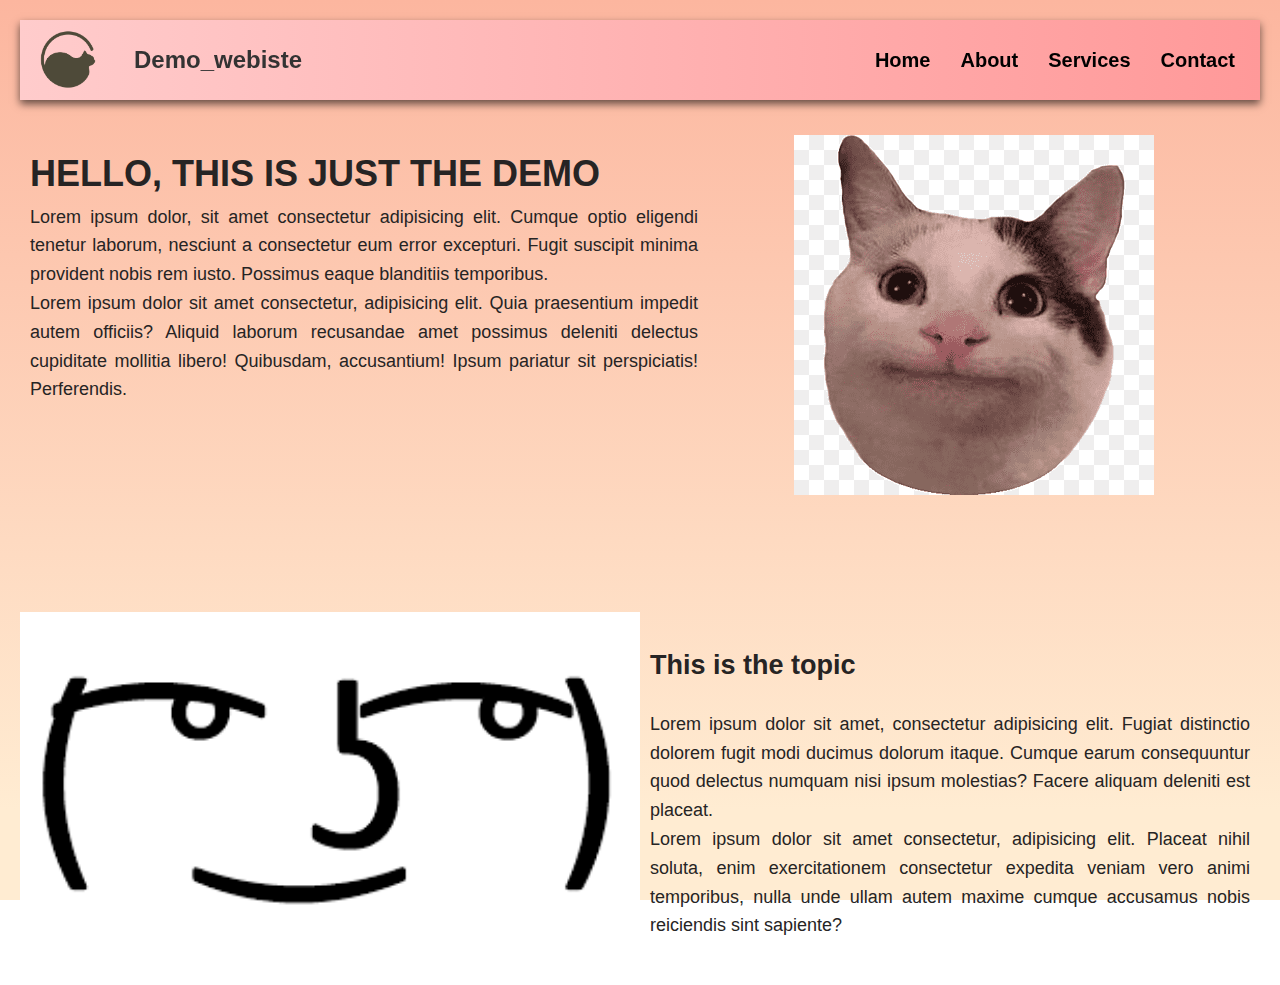
==== index.html @ c100645d "Add files via upload" ====
<!DOCTYPE html>
<html lang="en">
<head>
    <meta charset="UTF-8">
    <meta name="viewport" content="width=device-width, initial-scale=1.0">
    <title>BE BETTER WITH BELU</title>
    <link rel="stylesheet" href="style.css">
</head>
<body>
    <header>
        <div class="top-bar">
            <div class="logo">
                <a href="index.html">
                    <img src="logo-transparent-png2.png" alt="logo" width="70" height="60">
                </a>   
                <a href="index.html">
                    <h3>Demo_webiste</h3>
                </a>
            </div>
            <div class="nav-menu">
                <a href="home.html">Home</a>
                <a href="#about">About</a>
                <a href="#services">Services</a>
                <a href="#contact">Contact</a>
            </div>  
        </div>
    </header>
    <div class="first_paragraph">
        <div class="text1">
            <h1>HELLO, THIS IS JUST THE DEMO</h1>
            <p>Lorem ipsum dolor, sit amet consectetur adipisicing elit. Cumque optio eligendi tenetur laborum, nesciunt a consectetur eum error excepturi. Fugit suscipit minima provident nobis rem iusto. Possimus eaque blanditiis temporibus.</p>
            <p>Lorem ipsum dolor sit amet consectetur, adipisicing elit. Quia praesentium impedit autem officiis? Aliquid laborum recusandae amet possimus deleniti delectus cupiditate mollitia libero! Quibusdam, accusantium! Ipsum pariatur sit perspiciatis! Perferendis.</p>
        </div>
        <div class="img1">
            <img src="png-transparent-redbubble-polite-cat-meme-funny-cat-meme-thumbnail.png" alt="picture_1">
        </div>
    </div>
    <div class="part_2">
        <div class="img2">
            <img src="images.png" alt="picture">
        </div>
        <div class="text2">
            <h2> This is the topic</h2>
            <p>Lorem ipsum dolor sit amet, consectetur adipisicing elit. Fugiat distinctio dolorem fugit modi ducimus dolorum itaque. Cumque earum consequuntur quod delectus numquam nisi ipsum molestias? Facere aliquam deleniti est placeat.</p>
            <p>Lorem ipsum dolor sit amet consectetur, adipisicing elit. Placeat nihil soluta, enim exercitationem consectetur expedita veniam vero animi temporibus, nulla unde ullam autem maxime cumque accusamus nobis reiciendis sint sapiente?</p>
        </div>
    </div>
</body>
</html>
---- style.css ----
header {
    color: #fff;
    padding: 20px;
    text-align: center;
    position: sticky; /* Sticky header */
    top: 0;
    z-index: 1000;
    margin-top: -5px;
}

/* Top-bar layout */
.top-bar {
    background: linear-gradient(to right, #ffcccc, #ff9999); /* Gradient background */
    padding: 10px;
    display: flex;
    align-items: center; /* Align items vertically */
    justify-content: space-between;
    height: 80px; /* Height of the bar */
    box-shadow: 0 4px 8px rgba(0, 0, 0, 0.6); /* Shadow for depth */
    box-sizing: border-box; /* Includes padding and border in height */
}

/* Logo styling */
.logo {
    display: flex;
    align-items: center; /* Align logo and text vertically */
}

.logo img {
    display: block;
    width: 70px; /* Fixed width for logo image */
    height: 60px; /* Fixed height for logo image */
    margin-right: 10px; /* Space between the image and text */
}

.logo h3 {
    font-size: 24px; /* Set a moderate font size for the heading */
    font-weight: bold; /* Make the text bold */
    color: #333; /* Set text color */
    margin: 0; /* Remove default margin */
    padding-left: 24px; /* Add a little space between the image and text */
}

.logo a{
    text-decoration: none;
}

/* Navigation menu */
.nav-menu {
    flex: 2;
    display: flex;
    justify-content: flex-end; /* Align to the right */
}

.nav-menu a {
    margin: 0 15px;
    text-decoration: none;
    color: black; /* Set links to gray */
    font-size: 20px;
    transition: color 0.3s ease; /* Smooth color transition on hover */
    font-weight: 800;
    line-height: 4;
}

.nav-menu a:hover {
    color: gray; /* Change to black when hovered */
}

/*____________________________________________________________________________________________________________________________________*/
/*____________________________________________________________________________________________________________________________________*/
/*____________________________________________________________________________________________________________________________________*/

/* Reset default margins and paddings */
body, h1, p {
    margin: 0;
    padding: 0;
}

/* Body background */
body {
    font-family: Arial, sans-serif;
    background: linear-gradient(to top, #ffecd2 10%, #fcb69f 100%);
    background-repeat: no-repeat;
    background-attachment: fixed;
}

/*____________________________________________________________________________________________________________________________________*/
/*____________________________________________________________________________________________________________________________________*/
/*____________________________________________________________________________________________________________________________________*/

/* Styling for the first paragraph */
/* Styling for the first paragraph container */
.first_paragraph {
    display: flex; /* Use flexbox for layout */
    justify-content: space-between; /* Spread the content to the left and right */
    padding: 20px;
    font-size: 18px;
    line-height: 1.6;
    color: #262424;
}

/* Styling for the text container (left side) */
.first_paragraph .text1 {
    width: 60%; /* Ensures the text container takes up half the page */
    margin-left: auto; /* Automatically adjusts the left margin */
    margin-right: -20px; /* Centers the container horizontally */
    text-align: justify; /* Justifies the text for clean alignment */
    padding: 10px; /* Optional: Add padding for better readability */
    box-sizing: border-box; /* Includes padding in the width calculation */
}
.first_paragraph .h1{
    font-weight: 700;
    line-height: 10px;
}

/* Styling for the image container (right side) */
.first_paragraph .img1 {
    width: 50%; /* Take up 50% of the space */
    display: flex;
    justify-content: center; /* Center image horizontally */
    align-items: center; /* Center image vertically */
    float: right;
}

/* Styling for the image */
.first_paragraph .img1 img {
    max-width: 100%; /* Ensure the image takes up 100% of the container width */
    height: auto; /* Maintain aspect ratio */
}

/*____________________________________________________________________________________________________________________________________*/
/*____________________________________________________________________________________________________________________________________*/
/*____________________________________________________________________________________________________________________________________*/

.part_2 {
    display: flex;
    justify-content: space-between; /* Spread the content to the left and right */
    padding: 20px;
    font-size: 18px;
    line-height: 1.6;
    color: #262424;
    margin-top: 6%;
}

.part_2 .text2{
    width: 50%;
    margin-left: auto; /* Automatically adjusts the left margin */
    margin-right: auto; /* Centers the container horizontally */
    text-align: justify; /* Justifies the text for clean alignment */
    padding: 10px; /* Optional: Add padding for better readability */
    box-sizing: border-box; /* Includes padding in the width calculation */
}

.part_2 .img2{
    width: 50%; /* Take up 50% of the space */
    display: flex;
    justify-content: center; /* Center image horizontally */
    align-items: center; /* Center image vertically */
    float: left;
    flex-grow: 1;
}

.part_2 .img2 img{
    width: 100%; /* Ensure the image takes up 100% of the container width */
    height: auto; /* Maintain aspect ratio */
    object-fit: contain; /* Ensure the image scales properly within the container */
}
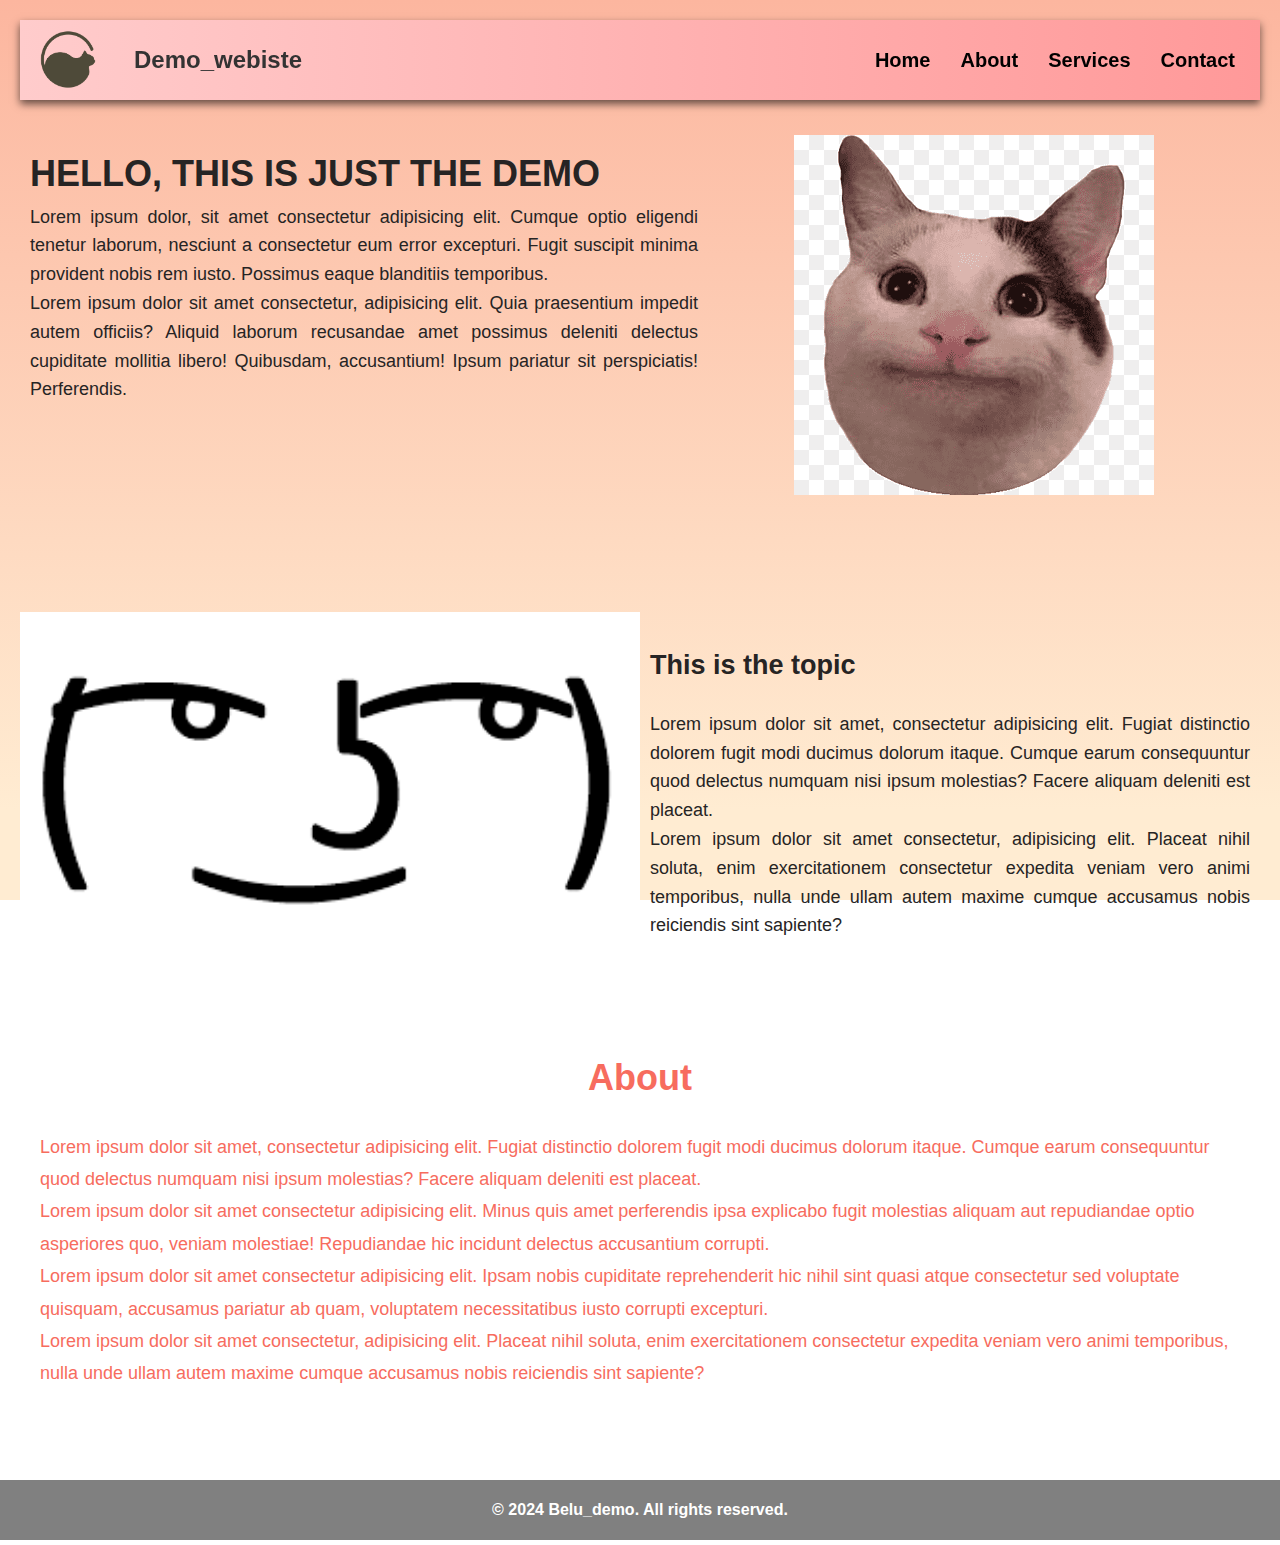
==== commit 172c423e: "footer, about updated" ====
--- a/index.html
+++ b/index.html
@@ -45,5 +45,19 @@
             <p>Lorem ipsum dolor sit amet consectetur, adipisicing elit. Placeat nihil soluta, enim exercitationem consectetur expedita veniam vero animi temporibus, nulla unde ullam autem maxime cumque accusamus nobis reiciendis sint sapiente?</p>
         </div>
     </div>
+    <div class="part_3">
+        <div class="text3">
+            <h1>About</h1>
+            <p>Lorem ipsum dolor sit amet, consectetur adipisicing elit. Fugiat distinctio dolorem fugit modi ducimus dolorum itaque. Cumque earum consequuntur quod delectus numquam nisi ipsum molestias? Facere aliquam deleniti est placeat.</p>
+            <p>Lorem ipsum dolor sit amet consectetur adipisicing elit. Minus quis amet perferendis ipsa explicabo fugit molestias aliquam aut repudiandae optio asperiores quo, veniam molestiae! Repudiandae hic incidunt delectus accusantium corrupti.</p>
+            <p>Lorem ipsum dolor sit amet consectetur adipisicing elit. Ipsam nobis cupiditate reprehenderit hic nihil sint quasi atque consectetur sed voluptate quisquam, accusamus pariatur ab quam, voluptatem necessitatibus iusto corrupti excepturi.</p>
+            <p>Lorem ipsum dolor sit amet consectetur, adipisicing elit. Placeat nihil soluta, enim exercitationem consectetur expedita veniam vero animi temporibus, nulla unde ullam autem maxime cumque accusamus nobis reiciendis sint sapiente?</p>
+        </div>
+    </div>
+    <footer class="bottom-bar">
+        <div class="copyright">
+            &copy; 2024 Belu_demo. All rights reserved.
+        </div>
+    </footer>
 </body>
 </html>
--- a/style.css
+++ b/style.css
@@ -164,4 +164,57 @@
     width: 100%; /* Ensure the image takes up 100% of the container width */
     height: auto; /* Maintain aspect ratio */
     object-fit: contain; /* Ensure the image scales properly within the container */
-}+}
+
+/*____________________________________________________________________________________________________________________________________*/
+/*____________________________________________________________________________________________________________________________________*/
+/*____________________________________________________________________________________________________________________________________*/
+
+.part_3 {
+    display: flex;
+    justify-content: space-between; /* Keeps the content spaced between the text and image */
+    padding: 20px;
+    font-size: 18px;
+    line-height: 1.6;
+    color: #262424;
+    margin-top: 2%;
+    gap: 30px;
+}
+
+.part_3 .text3 {
+    width: 100%; /* Text takes up 50% of the width */
+    margin-left: auto;
+    margin-right: auto;
+    text-align: left; /* Align text to the left */
+    padding: 20px; /* Adds padding to left and right of paragraph */
+    color: #F76C5E;
+    box-sizing: border-box;
+    line-height: 1.8;
+}
+
+.part_3 .text3 h1 {
+    font-size: 36px; /* Make the heading bigger */
+    text-align: center; /* Center the heading */
+    margin-bottom: 20px; /* Adds space below the heading */
+}
+
+/* Footer styling */
+.bottom-bar {
+    margin-top: 50px;
+    background-color: gray;
+    height: 60px;
+    display: flex;
+    align-items: center;
+    justify-content: center;
+    width: 100%;
+    box-sizing: border-box;
+}
+
+.bottom-bar .copyright {
+    text-align: center;
+    color: white;
+    font-weight: bold;
+    font-size: 16px;
+    padding: 0;
+    margin: 0;
+}
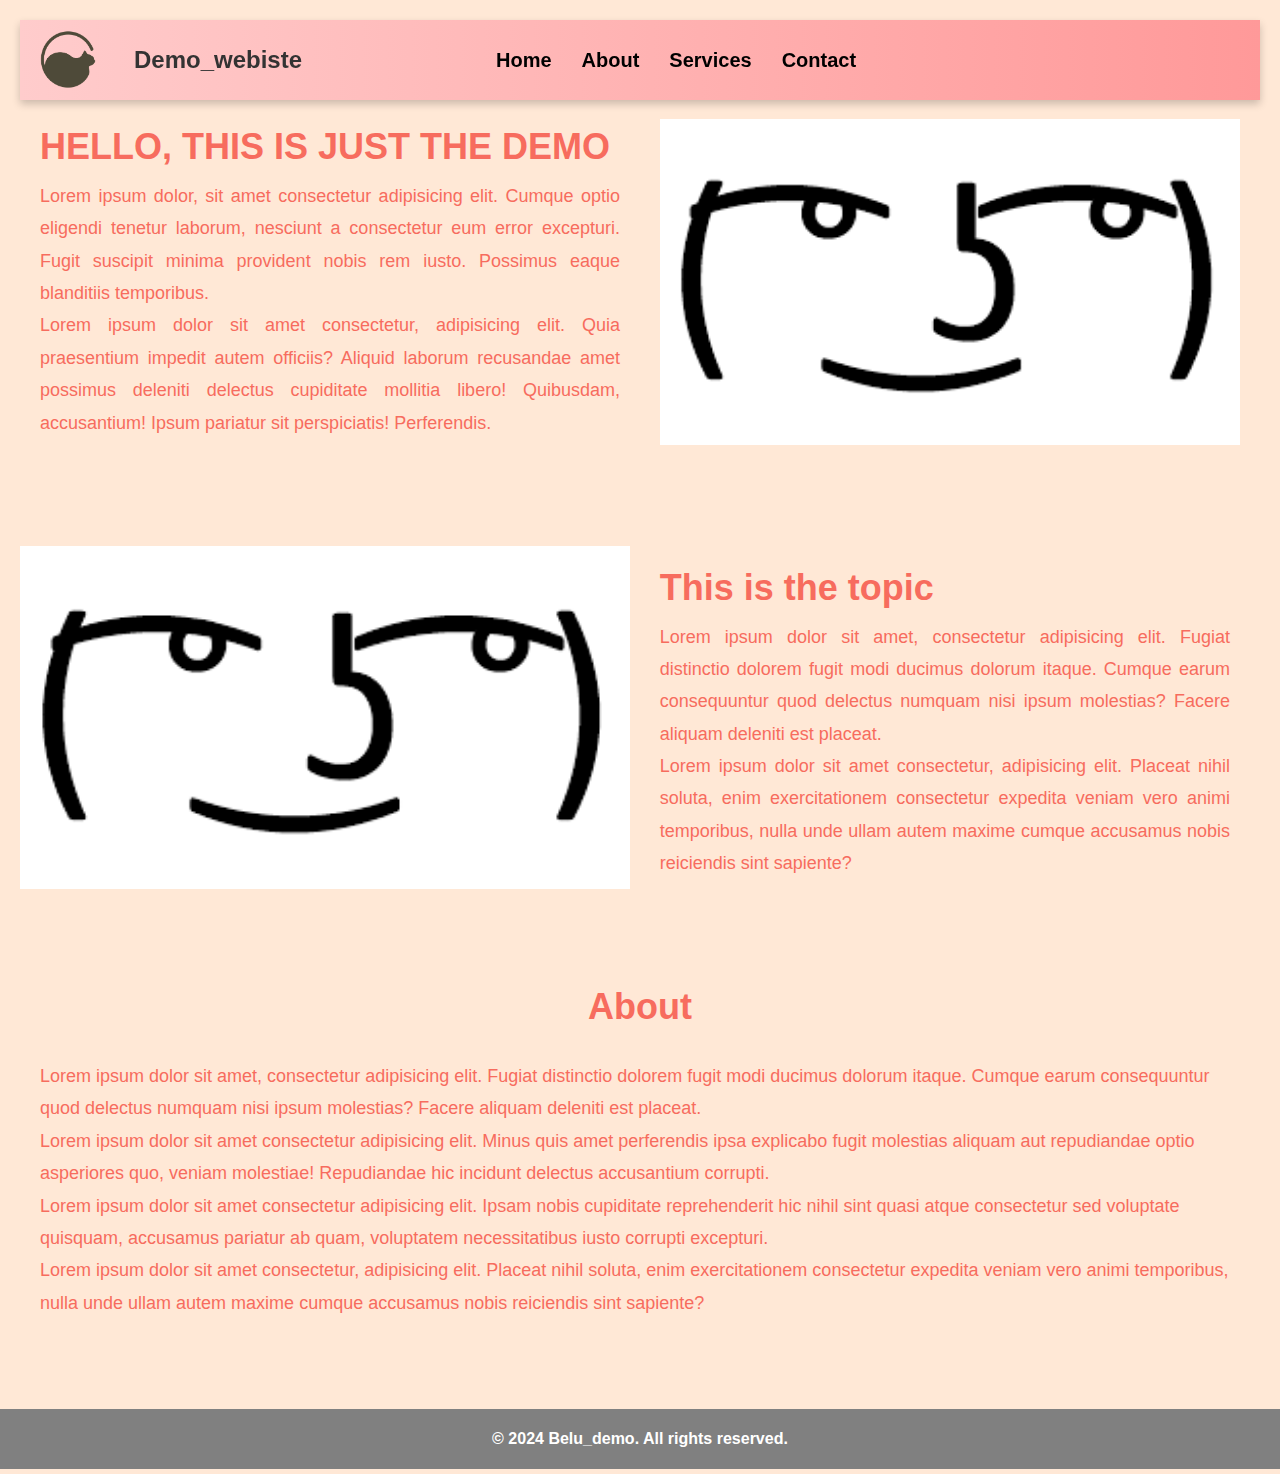
==== commit 9d95059b: "Part 1 and 2 color" ====
--- a/index.html
+++ b/index.html
@@ -25,14 +25,14 @@
             </div>  
         </div>
     </header>
-    <div class="first_paragraph">
+    <div class="part_1">
         <div class="text1">
             <h1>HELLO, THIS IS JUST THE DEMO</h1>
             <p>Lorem ipsum dolor, sit amet consectetur adipisicing elit. Cumque optio eligendi tenetur laborum, nesciunt a consectetur eum error excepturi. Fugit suscipit minima provident nobis rem iusto. Possimus eaque blanditiis temporibus.</p>
             <p>Lorem ipsum dolor sit amet consectetur, adipisicing elit. Quia praesentium impedit autem officiis? Aliquid laborum recusandae amet possimus deleniti delectus cupiditate mollitia libero! Quibusdam, accusantium! Ipsum pariatur sit perspiciatis! Perferendis.</p>
         </div>
         <div class="img1">
-            <img src="png-transparent-redbubble-polite-cat-meme-funny-cat-meme-thumbnail.png" alt="picture_1">
+            <img src="images.png" alt="picture_1">
         </div>
     </div>
     <div class="part_2">
@@ -40,7 +40,7 @@
             <img src="images.png" alt="picture">
         </div>
         <div class="text2">
-            <h2> This is the topic</h2>
+            <h1>This is the topic</h1>
             <p>Lorem ipsum dolor sit amet, consectetur adipisicing elit. Fugiat distinctio dolorem fugit modi ducimus dolorum itaque. Cumque earum consequuntur quod delectus numquam nisi ipsum molestias? Facere aliquam deleniti est placeat.</p>
             <p>Lorem ipsum dolor sit amet consectetur, adipisicing elit. Placeat nihil soluta, enim exercitationem consectetur expedita veniam vero animi temporibus, nulla unde ullam autem maxime cumque accusamus nobis reiciendis sint sapiente?</p>
         </div>
--- a/style.css
+++ b/style.css
@@ -2,7 +2,7 @@
     color: #fff;
     padding: 20px;
     text-align: center;
-    position: sticky; /* Sticky header */
+    position: sticky; 
     top: 0;
     z-index: 1000;
     margin-top: -5px;
@@ -10,38 +10,38 @@
 
 /* Top-bar layout */
 .top-bar {
-    background: linear-gradient(to right, #ffcccc, #ff9999); /* Gradient background */
+    background: linear-gradient(to right, #ffcccc, #ff9999);
     padding: 10px;
     display: flex;
-    align-items: center; /* Align items vertically */
+    align-items: center; 
     justify-content: space-between;
-    height: 80px; /* Height of the bar */
-    box-shadow: 0 4px 8px rgba(0, 0, 0, 0.6); /* Shadow for depth */
-    box-sizing: border-box; /* Includes padding and border in height */
+    height: 80px;
+    box-shadow: 0 4px 8px rgba(0, 0, 0, 0.2);
+    box-sizing: border-box;
 }
 
 /* Logo styling */
 .logo {
     display: flex;
-    align-items: center; /* Align logo and text vertically */
+    align-items: center;
 }
 
 .logo img {
     display: block;
-    width: 70px; /* Fixed width for logo image */
-    height: 60px; /* Fixed height for logo image */
-    margin-right: 10px; /* Space between the image and text */
+    width: 70px;
+    height: 60px;
+    margin-right: 10px;
 }
 
 .logo h3 {
-    font-size: 24px; /* Set a moderate font size for the heading */
-    font-weight: bold; /* Make the text bold */
-    color: #333; /* Set text color */
-    margin: 0; /* Remove default margin */
-    padding-left: 24px; /* Add a little space between the image and text */
-}
-
-.logo a{
+    font-size: 24px;
+    font-weight: bold;
+    color: #333;
+    margin: 0;
+    padding-left: 24px;
+}
+
+.logo a {
     text-decoration: none;
 }
 
@@ -49,26 +49,23 @@
 .nav-menu {
     flex: 2;
     display: flex;
-    justify-content: flex-end; /* Align to the right */
+    justify-content: center;
+    margin-left: -200px;
 }
 
 .nav-menu a {
     margin: 0 15px;
     text-decoration: none;
-    color: black; /* Set links to gray */
+    color: black;
     font-size: 20px;
-    transition: color 0.3s ease; /* Smooth color transition on hover */
+    transition: color 0.3s ease;
     font-weight: 800;
     line-height: 4;
 }
 
 .nav-menu a:hover {
-    color: gray; /* Change to black when hovered */
-}
-
-/*____________________________________________________________________________________________________________________________________*/
-/*____________________________________________________________________________________________________________________________________*/
-/*____________________________________________________________________________________________________________________________________*/
+    color: gray;
+}
 
 /* Reset default margins and paddings */
 body, h1, p {
@@ -79,96 +76,101 @@
 /* Body background */
 body {
     font-family: Arial, sans-serif;
-    background: linear-gradient(to top, #ffecd2 10%, #fcb69f 100%);
+    background-color: #FFE8D6;
     background-repeat: no-repeat;
     background-attachment: fixed;
 }
 
-/*____________________________________________________________________________________________________________________________________*/
-/*____________________________________________________________________________________________________________________________________*/
-/*____________________________________________________________________________________________________________________________________*/
-
 /* Styling for the first paragraph */
-/* Styling for the first paragraph container */
-.first_paragraph {
-    display: flex; /* Use flexbox for layout */
-    justify-content: space-between; /* Spread the content to the left and right */
-    padding: 20px;
+.part_1 {
+    display: flex;
+    justify-content: space-between;
+    padding-left: 10px;
+    padding-right: 10px;
     font-size: 18px;
     line-height: 1.6;
-    color: #262424;
-}
-
-/* Styling for the text container (left side) */
-.first_paragraph .text1 {
-    width: 60%; /* Ensures the text container takes up half the page */
-    margin-left: auto; /* Automatically adjusts the left margin */
-    margin-right: -20px; /* Centers the container horizontally */
-    text-align: justify; /* Justifies the text for clean alignment */
-    padding: 10px; /* Optional: Add padding for better readability */
-    box-sizing: border-box; /* Includes padding in the width calculation */
-}
-.first_paragraph .h1{
-    font-weight: 700;
-    line-height: 10px;
-}
-
-/* Styling for the image container (right side) */
-.first_paragraph .img1 {
-    width: 50%; /* Take up 50% of the space */
-    display: flex;
-    justify-content: center; /* Center image horizontally */
-    align-items: center; /* Center image vertically */
-    float: right;
-}
-
-/* Styling for the image */
-.first_paragraph .img1 img {
-    max-width: 100%; /* Ensure the image takes up 100% of the container width */
-    height: auto; /* Maintain aspect ratio */
-}
-
-/*____________________________________________________________________________________________________________________________________*/
-/*____________________________________________________________________________________________________________________________________*/
-/*____________________________________________________________________________________________________________________________________*/
+    gap: 20px;
+}
+
+/* Text container styling */
+.part_1 .text1 {
+    width: 50%;
+    margin-left: 30px;
+    margin-right: 20px;
+    text-align: justify;
+    box-sizing: border-box;
+    color: #F76C5E;
+    font-weight: 500;
+    line-height: 1.8;
+    padding-bottom: 10px;
+}
+
+h1 {
+    color: #F76C5E;
+}
+
+.part_1 .h1 {
+    color: #F76C5E;
+    font-weight: bold;
+    font-size: 28px;
+    margin-bottom: 10px;
+}
+
+/* Image container styling */
+.part_1 .img1 {
+    width: 50%;
+    display: flex;
+    justify-content: center;
+    align-items: center;
+    float: left;
+    flex-grow: 1;
+    padding-right: 30px;
+}
+
+.part_1 .img1 img {
+    width: 100%;
+    height: auto;
+    object-fit: contain;
+}
 
 .part_2 {
     display: flex;
-    justify-content: space-between; /* Spread the content to the left and right */
+    justify-content: space-between;
     padding: 20px;
     font-size: 18px;
     line-height: 1.6;
     color: #262424;
     margin-top: 6%;
-}
-
-.part_2 .text2{
-    width: 50%;
-    margin-left: auto; /* Automatically adjusts the left margin */
-    margin-right: auto; /* Centers the container horizontally */
-    text-align: justify; /* Justifies the text for clean alignment */
-    padding: 10px; /* Optional: Add padding for better readability */
-    box-sizing: border-box; /* Includes padding in the width calculation */
-}
-
-.part_2 .img2{
-    width: 50%; /* Take up 50% of the space */
-    display: flex;
-    justify-content: center; /* Center image horizontally */
-    align-items: center; /* Center image vertically */
+    gap: 20px;
+}
+
+.part_2 .text2 {
+    width: 50%;
+    margin-left: auto;
+    margin-right: auto;
+    text-align: justify;
+    padding: 10px;
+    color: #F76C5E;
+    box-sizing: border-box;
+    line-height: 1.8;
+    padding-right: 30px;
+}
+
+.part_2 .img2 {
+    width: 50%;
+    display: flex;
+    justify-content: center;
+    align-items: center;
     float: left;
     flex-grow: 1;
 }
 
-.part_2 .img2 img{
-    width: 100%; /* Ensure the image takes up 100% of the container width */
-    height: auto; /* Maintain aspect ratio */
-    object-fit: contain; /* Ensure the image scales properly within the container */
-}
-
-/*____________________________________________________________________________________________________________________________________*/
-/*____________________________________________________________________________________________________________________________________*/
-/*____________________________________________________________________________________________________________________________________*/
+.part_2 .img2 img {
+    width: 100%;
+    height: auto;
+    object-fit: contain;
+}
+
 
 .part_3 {
     display: flex;
